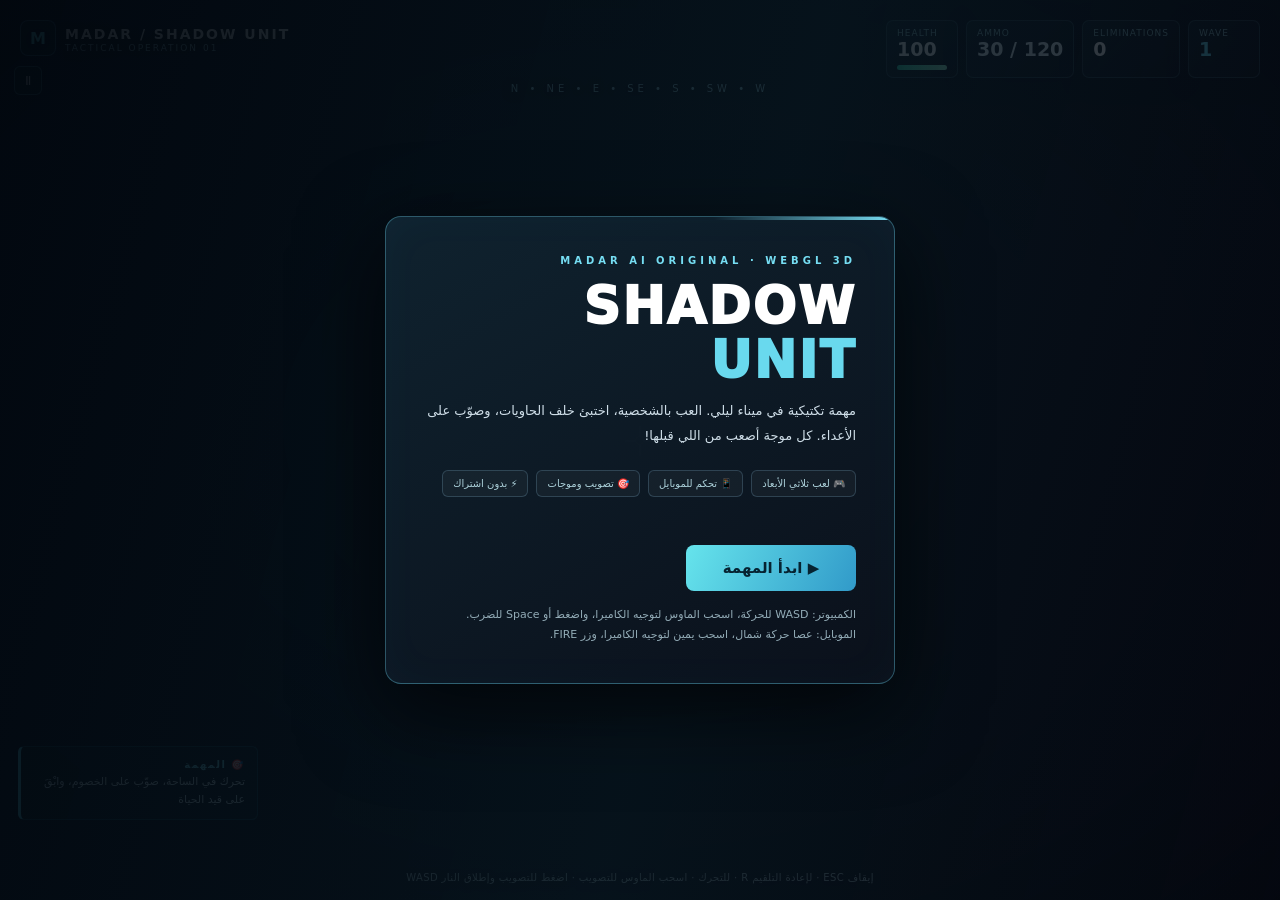
==== game.html @ a2727d46 "Add original MADAR Shadow Unit playable 3D game page with HUD and touch controls" ====
<!doctype html>
<html lang="ar" dir="rtl">
<head>
<meta charset="utf-8">
<meta name="viewport" content="width=device-width, initial-scale=1, viewport-fit=cover, maximum-scale=1">
<meta name="theme-color" content="#070b12">
<meta name="referrer" content="no-referrer">
<meta http-equiv="Content-Security-Policy" content="default-src 'none'; script-src 'self'; style-src 'unsafe-inline'; img-src data:; connect-src 'none'; frame-src 'none'; media-src 'none'; object-src 'none'; worker-src 'none'; form-action 'none'; base-uri 'none'">
<title>MADAR: SHADOW UNIT — Play</title>
<style>
*{box-sizing:border-box}html,body{margin:0;width:100%;height:100%;overflow:hidden;background:#080b15;color:#fff;font-family:system-ui,-apple-system,'Segoe UI',Arial,sans-serif;user-select:none;-webkit-user-select:none}
button{font:inherit;touch-action:manipulation;cursor:pointer;color:inherit}button:focus-visible{outline:2px solid #50dfff;outline-offset:2px}
#arena{position:fixed;inset:0;width:100%;height:100%;display:block;touch-action:none;cursor:crosshair}
#vignette{position:fixed;inset:0;pointer-events:none;background:radial-gradient(ellipse at 48% 47%,transparent 35%,rgba(2,3,9,.58) 100%);z-index:2}
#damage{position:fixed;inset:0;pointer-events:none;z-index:3;background:radial-gradient(ellipse,transparent 30%,rgba(255,15,50,.5));opacity:0;transition:opacity .2s}
#hud{position:fixed;z-index:4;inset:0;pointer-events:none;direction:ltr}
.hudtop{display:flex;align-items:flex-start;justify-content:space-between;gap:10px;padding:clamp(10px,2vw,20px)}
.brand{display:flex;gap:9px;align-items:center;white-space:nowrap;text-shadow:0 2px 9px #000}
.brand-icon{display:grid;place-items:center;width:36px;height:36px;border:1px solid #67bbd477;border-radius:8px;background:#081621bf;color:#68e5f6;font-weight:900}
.brand strong{font-size:clamp(10px,1.4vw,14px);letter-spacing:2px}.brand small{display:block;font-size:9px;color:#93bfc8;letter-spacing:2px}
.hudstats{display:flex;gap:8px;flex-wrap:wrap;justify-content:flex-end}
.panel{background:linear-gradient(135deg,rgba(9,24,34,.88),rgba(8,12,21,.83));backdrop-filter:blur(9px);border:1px solid #9fe7ff30;border-radius:7px;padding:7px 10px;min-width:72px;box-shadow:0 4px 22px #0004}
.panel label{display:block;font-size:9px;color:#84b4bd;letter-spacing:1px}.panel strong{font-size:clamp(12px,1.8vw,19px);font-weight:900;font-variant-numeric:tabular-nums}
#hpBar{height:5px;background:#385862;border-radius:6px;margin-top:5px;overflow:hidden}#hpFill{display:block;width:100%;height:100%;background:linear-gradient(90deg,#2cdaae,#a1ffd8);transition:width .2s}
#ammo{color:#e9f7ff}#wave{color:#64daf4}
#reticle{position:absolute;left:50%;top:49%;transform:translate(-50%,-50%);width:32px;height:32px;opacity:.86}
#reticle:before,#reticle:after{content:'';position:absolute;background:#e7fcff;box-shadow:0 0 8px #6bd1ff}
#reticle:before{width:2px;height:30px;left:15px;top:1px}#reticle:after{height:2px;width:30px;left:1px;top:15px}
#reticle b{display:block;position:absolute;background:#0b1519;width:9px;height:9px;top:11px;left:11px;border:1.5px solid #ffef9d;border-radius:50%;z-index:1}
#hitMarker{position:absolute;left:50%;top:49%;width:54px;height:54px;transform:translate(-50%,-50%);font-size:38px;text-align:center;line-height:54px;font-weight:900;color:#ffda8a;opacity:0}
#direction{position:absolute;left:50%;top:83px;transform:translateX(-50%);text-shadow:0 2px 8px #000;font-size:10px;letter-spacing:4px;color:#9ad4e3}
#mission{position:absolute;bottom:80px;left:18px;max-width:240px;padding:9px 12px;background:#07131bc7;border:1px solid #37cdeb44;border-left:3px solid #5fe7fe;border-radius:6px;font-size:11px;line-height:1.7;color:#d8f5ff}
#mission strong{display:block;letter-spacing:1.5px;font-size:10px;color:#76eaff}
#killNotice{position:absolute;top:31%;left:50%;transform:translateX(-50%);white-space:nowrap;color:#a9eeff;font-weight:800;font-size:18px;letter-spacing:2px;text-shadow:0 2px 12px #000;opacity:0;transition:opacity .25s}
#tip{position:absolute;bottom:17px;left:50%;transform:translateX(-50%);text-align:center;white-space:nowrap;color:#c3dee5;font-size:10px;letter-spacing:.4px;text-shadow:0 2px 8px black;opacity:.8}
#pauseBtn{pointer-events:auto;position:absolute;left:14px;top:66px;border:1px solid #8bd9e46b;background:#05151dbd;padding:6px 10px;font-size:13px;border-radius:6px}
#controls{position:absolute;inset:0;pointer-events:none;z-index:6;display:none}
.touch-zone{position:absolute;bottom:24px;pointer-events:auto;touch-action:none}
#stick{left:24px;width:126px;height:126px;border-radius:50%;background:#07121e77;border:2px solid #7cdaf57a;display:grid;place-items:center;box-shadow:inset 0 0 25px #83cfff1c}
#knob{width:54px;height:54px;border-radius:50%;border:2px solid #9be9ff;background:#2e759a7a;box-shadow:0 0 18px #7bd4ff33}
#shoot,#reload{border:2px solid #e0f7ff95;color:#fff;background:#8a394b99;border-radius:50%;font-weight:900;text-shadow:0 1px 7px #000;display:grid;place-items:center}
#shoot{right:25px;width:105px;height:105px;bottom:36px;box-shadow:0 0 18px #e64c4c70;font-size:13px}
#reload{right:139px;bottom:26px;width:55px;height:55px;border-color:#8adcfb88;background:#153448bc;font-size:10px}
#aimZone{position:absolute;right:0;top:18%;width:52%;height:49%;pointer-events:auto;touch-action:none}
#aimHint{position:absolute;top:60%;right:30px;font-size:11px;opacity:.5;pointer-events:none}
#overlay{position:fixed;inset:0;z-index:12;background:linear-gradient(105deg,#02080ff0,#07141ddd 55%,#050810c9);display:flex;align-items:center;justify-content:center;padding:22px;direction:rtl}
#overlay[hidden]{display:none}
.card{max-width:510px;width:100%;padding:clamp(20px,5vw,38px);background:linear-gradient(150deg,#102430f2,#0b111bf4);border:1px solid #6fdefb55;border-radius:16px;box-shadow:0 26px 85px #000a, inset 0 0 45px #50c8fa07;position:relative;overflow:hidden}
.card:before{content:'';position:absolute;top:0;right:0;width:180px;height:3px;background:linear-gradient(90deg,transparent,#77def3)}
.tag{color:#76def3;font-weight:900;letter-spacing:4px;font-size:10px}
h1{margin:14px 0 4px;font-size:clamp(30px,5vw,51px);letter-spacing:2px;line-height:1.05;font-weight:1000}
h1 em{font-style:normal;color:#69d9ee}
.subtitle{font-size:13px;color:#cfdee8;line-height:1.9;margin:12px 0 22px}
.features{display:flex;gap:8px;flex-wrap:wrap;margin-bottom:18px}
.features span{border:1px solid #9bdcf731;background:#ffffff09;border-radius:6px;padding:7px 10px;color:#add2db;font-size:10px}
#start{border:0;border-radius:8px;padding:14px 22px;background:linear-gradient(115deg,#66e4ec,#319ac9);font-size:15px;color:#062331;font-weight:900;min-width:170px}
#start:hover{filter:brightness(1.1)}
.hint{font-size:11px;color:#93acb7;line-height:1.8;margin-top:14px}
#gameStatus{color:#fbdcb4;font-size:12px;min-height:20px;margin:10px 0}
#fallback{position:fixed;inset:0;background:#0a1020;z-index:40;display:none;align-items:center;justify-content:center;padding:22px;text-align:center;font-size:15px;line-height:2}
@media(pointer:coarse),(max-width:780px){#controls{display:block}#tip{display:none}#mission{bottom:173px;left:12px;max-width:210px}#direction{top:72px;font-size:9px}.hudtop{padding:10px}.brand small{display:none}.brand-icon{width:29px;height:29px}.panel{min-width:56px;padding:5px 6px}.panel label{font-size:8px}.hudstats{gap:4px}#pauseBtn{top:54px}#aimHint{display:none}}
@media(max-height:440px){.card{padding:14px;max-width:650px}.subtitle{margin:5px 0}.features{margin-bottom:8px}.hudtop{padding:5px}.panel{padding:4px 5px}#mission{display:none}#stick{width:100px;height:100px;bottom:10px}#shoot{width:80px;height:80px;bottom:14px}#reload{right:117px;bottom:14px}}
</style>
</head>
<body>
<canvas id="arena" aria-label="Three dimensional MADAR Shadow Unit game"></canvas>
<div id="vignette"></div><div id="damage"></div>
<div id="hud">
 <div class="hudtop">
  <div class="brand"><span class="brand-icon">M</span><span><strong>MADAR / SHADOW UNIT</strong><small>TACTICAL OPERATION 01</small></span></div>
  <div class="hudstats">
   <div class="panel"><label>HEALTH</label><strong id="hp">100</strong><div id="hpBar"><span id="hpFill"></span></div></div>
   <div class="panel"><label>AMMO</label><strong id="ammo">30 / 120</strong></div>
   <div class="panel"><label>ELIMINATIONS</label><strong id="kills">0</strong></div>
   <div class="panel"><label>WAVE</label><strong id="wave">1</strong></div>
  </div>
 </div>
 <div id="direction">N • NE • E • SE • S • SW • W</div>
 <div id="reticle"><b></b></div><div id="hitMarker">×</div>
 <div id="killNotice"></div>
 <div id="mission" dir="rtl"><strong>🎯 المهمة</strong><span id="objective">تحرك في الساحة، صوّب على الخصوم، وابْقَ على قيد الحياة</span></div>
 <div id="tip">WASD للتحرك · اسحب الماوس للتصويب · اضغط للتصويب وإطلاق النار · R لإعادة التلقيم · ESC إيقاف</div>
 <button id="pauseBtn" type="button" title="Pause game">Ⅱ</button>
</div>
<div id="controls">
 <div id="aimZone"></div>
 <div id="stick" class="touch-zone"><div id="knob"></div></div>
 <button id="reload" class="touch-zone" type="button">↻<span style="position:absolute;bottom:4px;font-size:8px">RELOAD</span></button>
 <button id="shoot" class="touch-zone" type="button">✦ FIRE</button>
 <div id="aimHint">اسحب هنا للتصويب</div>
</div>
<div id="overlay">
 <section class="card">
  <div class="tag">MADAR AI ORIGINAL · WEBGL 3D</div>
  <h1>SHADOW<br><em>UNIT</em></h1>
  <p class="subtitle">مهمة تكتيكية في ميناء ليلي. العب بالشخصية، اختبئ خلف الحاويات، وصوّب على الأعداء. كل موجة أصعب من اللي قبلها!</p>
  <div class="features"><span>🎮 لعب ثلاثي الأبعاد</span><span>📱 تحكم للموبايل</span><span>🎯 تصويب وموجات</span><span>⚡ بدون اشتراك</span></div>
  <div id="gameStatus"></div>
  <button id="start" type="button">▶ ابدأ المهمة</button>
  <div class="hint">الكمبيوتر: WASD للحركة، اسحب الماوس لتوجيه الكاميرا، واضغط أو Space للضرب. الموبايل: عصا حركة شمال، اسحب يمين لتوجيه الكاميرا، وزر FIRE.</div>
 </section>
</div>
<div id="fallback" dir="rtl">جهازك أو المتصفح مش بيدعم WebGL المطلوب للعبة دي. جرّب Chrome أو Edge على جهاز أحدث.</div>
<script src="/madar-shooter.js"></script>
</body>
</html>
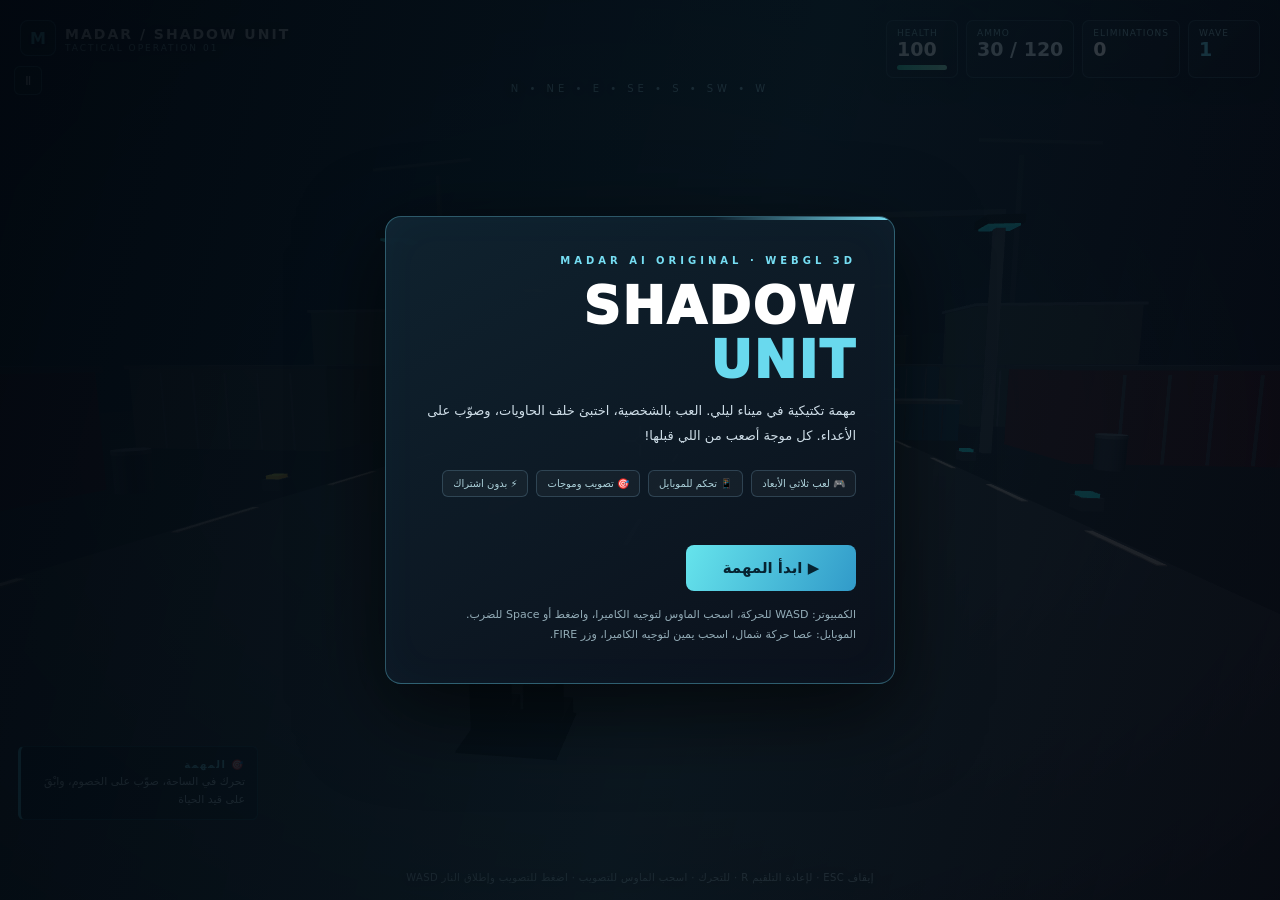
==== commit 85700f44: "Allow Shadow Unit's own script to load in isolated sandboxed iframe under strict CSP" ====
--- a/game.html
+++ b/game.html
@@ -5,7 +5,7 @@
 <meta name="viewport" content="width=device-width, initial-scale=1, viewport-fit=cover, maximum-scale=1">
 <meta name="theme-color" content="#070b12">
 <meta name="referrer" content="no-referrer">
-<meta http-equiv="Content-Security-Policy" content="default-src 'none'; script-src 'self'; style-src 'unsafe-inline'; img-src data:; connect-src 'none'; frame-src 'none'; media-src 'none'; object-src 'none'; worker-src 'none'; form-action 'none'; base-uri 'none'">
+<meta http-equiv="Content-Security-Policy" content="default-src 'none'; script-src 'self' https://madar-ai-yousef.vercel.app; style-src 'unsafe-inline'; img-src data:; connect-src 'none'; frame-src 'none'; media-src 'none'; object-src 'none'; worker-src 'none'; form-action 'none'; base-uri 'none'">
 <title>MADAR: SHADOW UNIT — Play</title>
 <style>
 *{box-sizing:border-box}html,body{margin:0;width:100%;height:100%;overflow:hidden;background:#080b15;color:#fff;font-family:system-ui,-apple-system,'Segoe UI',Arial,sans-serif;user-select:none;-webkit-user-select:none}
